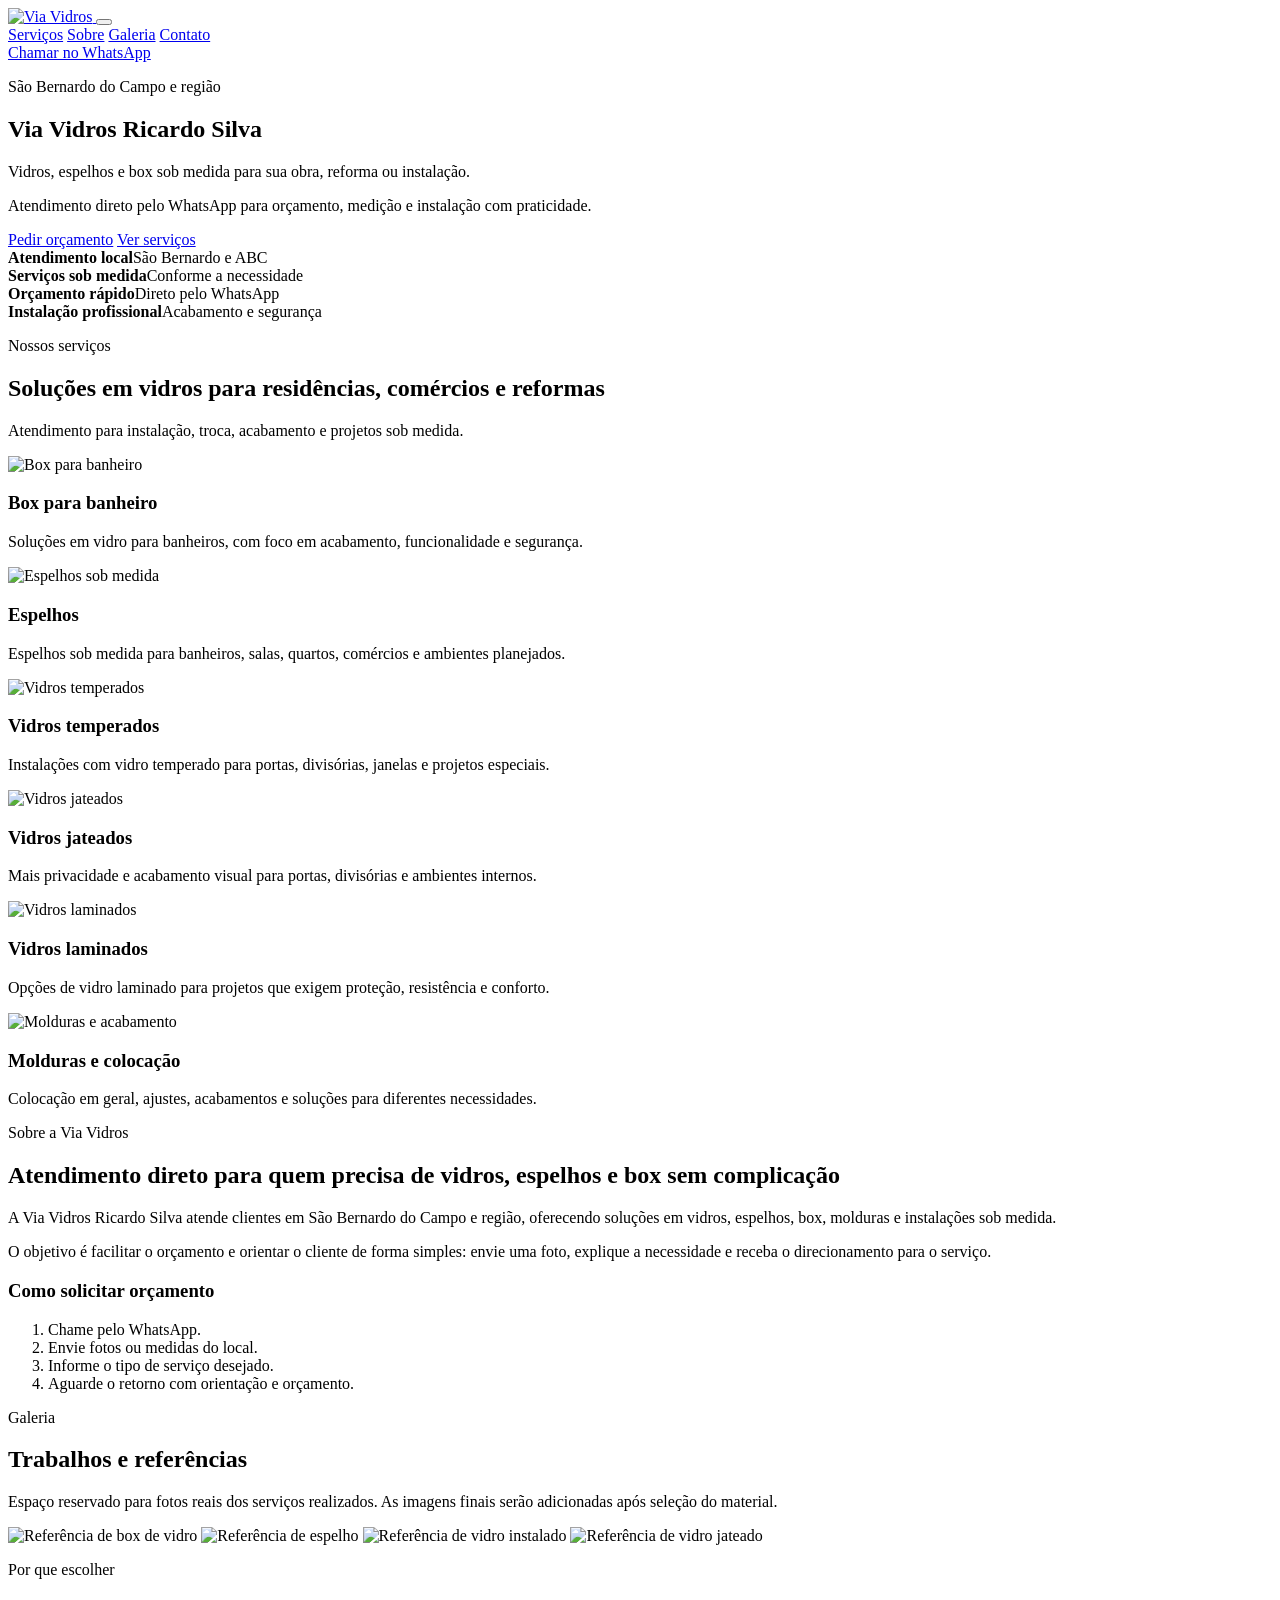
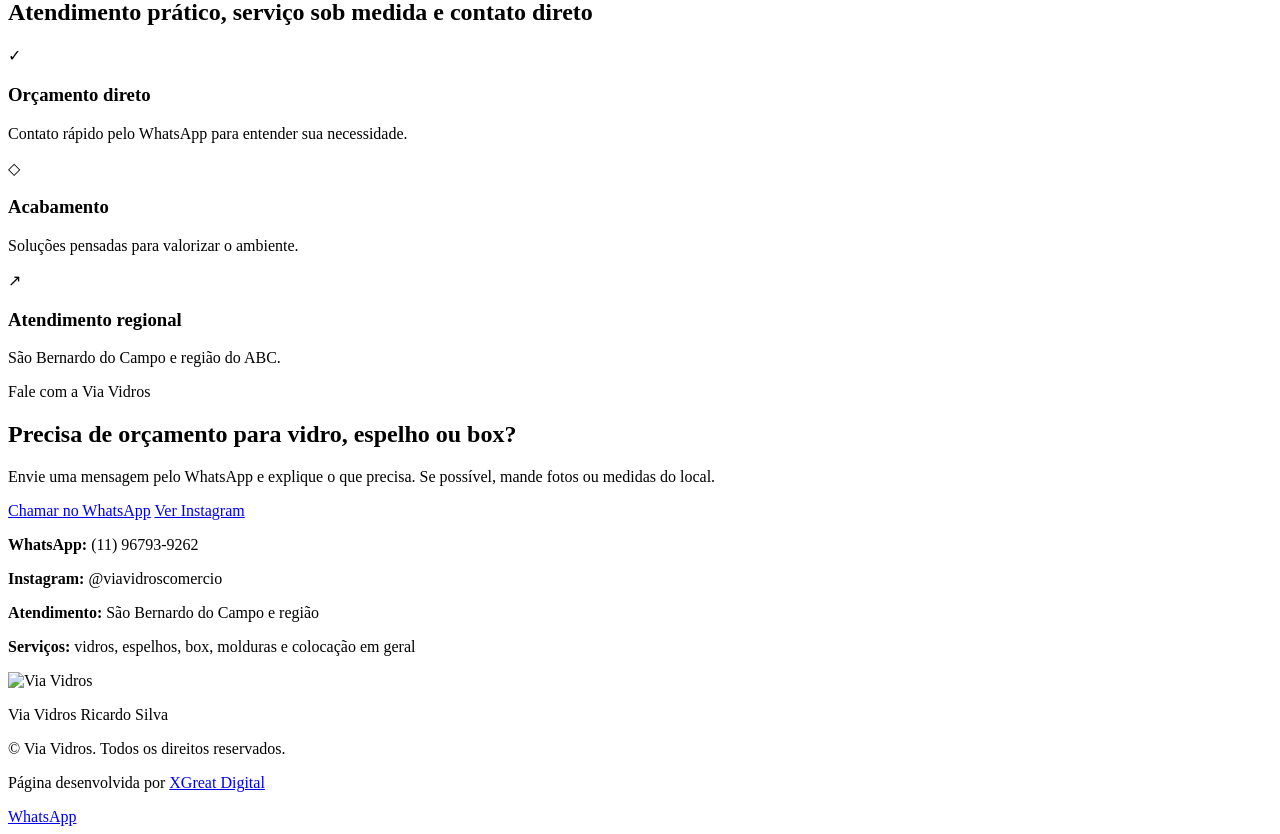
==== via-vidros/index.html @ bd14ff8a "feat: add Via Vidros landing page" ====
<!DOCTYPE html>
<html lang="pt-BR">
<head>
  <meta charset="UTF-8" />
  <meta name="viewport" content="width=device-width, initial-scale=1.0" />
  <title>Via Vidros Ricardo Silva | Vidros, Espelhos e Box em São Bernardo do Campo</title>
  <meta name="description" content="Via Vidros Ricardo Silva: soluções em vidros, espelhos, box e instalações sob medida em São Bernardo do Campo e região do ABC." />
  <meta name="theme-color" content="#06283a" />
  <meta property="og:title" content="Via Vidros Ricardo Silva" />
  <meta property="og:description" content="Vidros, espelhos e box sob medida em São Bernardo do Campo e região." />
  <meta property="og:type" content="website" />
  <meta property="og:image" content="assets/img/hero-placeholder.svg" />
  <link rel="icon" href="assets/img/logo.svg" type="image/svg+xml" />
  <link rel="preconnect" href="https://fonts.googleapis.com">
  <link rel="preconnect" href="https://fonts.gstatic.com" crossorigin>
  <link href="https://fonts.googleapis.com/css2?family=Inter:wght@400;500;600;700;800&display=swap" rel="stylesheet">
  <link rel="stylesheet" href="assets/css/style.css" />
</head>
<body>
  <header class="site-header" id="topo">
    <div class="container nav-wrap">
      <a href="#topo" class="brand" aria-label="Via Vidros Ricardo Silva">
        <img src="assets/img/logo.svg" alt="Via Vidros" />
      </a>

      <button class="menu-toggle" aria-label="Abrir menu" aria-expanded="false">
        <span></span>
        <span></span>
        <span></span>
      </button>

      <nav class="site-nav" aria-label="Menu principal">
        <a href="#servicos">Serviços</a>
        <a href="#sobre">Sobre</a>
        <a href="#galeria">Galeria</a>
        <a href="#contato">Contato</a>
      </nav>

      <a class="btn btn-whatsapp header-cta" href="https://wa.me/5511967939262?text=Ol%C3%A1%2C%20vim%20pela%20p%C3%A1gina%20da%20Via%20Vidros%20e%20gostaria%20de%20solicitar%20um%20or%C3%A7amento." target="_blank" rel="noopener">
        Chamar no WhatsApp
      </a>
    </div>
  </header>

  <main>
    <section class="hero">
      <div class="hero-bg" role="img" aria-label="Ambiente com vidros instalados"></div>
      <div class="hero-overlay"></div>
      <div class="container hero-content">
        <p class="eyebrow">São Bernardo do Campo e região</p>
        <h1>Via <span>Vidros</span> Ricardo Silva</h1>
        <p class="hero-subtitle">Vidros, espelhos e box sob medida para sua obra, reforma ou instalação.</p>
        <p class="hero-text">Atendimento direto pelo WhatsApp para orçamento, medição e instalação com praticidade.</p>
        <div class="hero-actions">
          <a class="btn btn-whatsapp" href="https://wa.me/5511967939262?text=Ol%C3%A1%2C%20gostaria%20de%20fazer%20um%20or%C3%A7amento%20com%20a%20Via%20Vidros." target="_blank" rel="noopener">Pedir orçamento</a>
          <a class="btn btn-outline" href="#servicos">Ver serviços</a>
        </div>
      </div>
    </section>

    <section class="trust-bar" aria-label="Diferenciais">
      <div class="container trust-grid">
        <div><strong>Atendimento local</strong><span>São Bernardo e ABC</span></div>
        <div><strong>Serviços sob medida</strong><span>Conforme a necessidade</span></div>
        <div><strong>Orçamento rápido</strong><span>Direto pelo WhatsApp</span></div>
        <div><strong>Instalação profissional</strong><span>Acabamento e segurança</span></div>
      </div>
    </section>

    <section class="section" id="servicos">
      <div class="container">
        <div class="section-heading">
          <p class="eyebrow dark">Nossos serviços</p>
          <h2>Soluções em vidros para residências, comércios e reformas</h2>
          <p>Atendimento para instalação, troca, acabamento e projetos sob medida.</p>
        </div>

        <div class="services-grid">
          <article class="service-card"><img src="assets/img/galeria/box-placeholder.svg" alt="Box para banheiro" /><div><h3>Box para banheiro</h3><p>Soluções em vidro para banheiros, com foco em acabamento, funcionalidade e segurança.</p></div></article>
          <article class="service-card"><img src="assets/img/galeria/espelho-placeholder.svg" alt="Espelhos sob medida" /><div><h3>Espelhos</h3><p>Espelhos sob medida para banheiros, salas, quartos, comércios e ambientes planejados.</p></div></article>
          <article class="service-card"><img src="assets/img/galeria/vidro-placeholder.svg" alt="Vidros temperados" /><div><h3>Vidros temperados</h3><p>Instalações com vidro temperado para portas, divisórias, janelas e projetos especiais.</p></div></article>
          <article class="service-card"><img src="assets/img/galeria/jateado-placeholder.svg" alt="Vidros jateados" /><div><h3>Vidros jateados</h3><p>Mais privacidade e acabamento visual para portas, divisórias e ambientes internos.</p></div></article>
          <article class="service-card"><img src="assets/img/galeria/laminado-placeholder.svg" alt="Vidros laminados" /><div><h3>Vidros laminados</h3><p>Opções de vidro laminado para projetos que exigem proteção, resistência e conforto.</p></div></article>
          <article class="service-card"><img src="assets/img/galeria/moldura-placeholder.svg" alt="Molduras e acabamento" /><div><h3>Molduras e colocação</h3><p>Colocação em geral, ajustes, acabamentos e soluções para diferentes necessidades.</p></div></article>
        </div>
      </div>
    </section>

    <section class="section section-soft" id="sobre">
      <div class="container split">
        <div>
          <p class="eyebrow dark">Sobre a Via Vidros</p>
          <h2>Atendimento direto para quem precisa de vidros, espelhos e box sem complicação</h2>
          <p>A Via Vidros Ricardo Silva atende clientes em São Bernardo do Campo e região, oferecendo soluções em vidros, espelhos, box, molduras e instalações sob medida.</p>
          <p>O objetivo é facilitar o orçamento e orientar o cliente de forma simples: envie uma foto, explique a necessidade e receba o direcionamento para o serviço.</p>
        </div>
        <div class="info-card">
          <h3>Como solicitar orçamento</h3>
          <ol>
            <li>Chame pelo WhatsApp.</li>
            <li>Envie fotos ou medidas do local.</li>
            <li>Informe o tipo de serviço desejado.</li>
            <li>Aguarde o retorno com orientação e orçamento.</li>
          </ol>
        </div>
      </div>
    </section>

    <section class="section" id="galeria">
      <div class="container">
        <div class="section-heading">
          <p class="eyebrow dark">Galeria</p>
          <h2>Trabalhos e referências</h2>
          <p>Espaço reservado para fotos reais dos serviços realizados. As imagens finais serão adicionadas após seleção do material.</p>
        </div>
        <div class="gallery-grid">
          <img src="assets/img/galeria/box-placeholder.svg" alt="Referência de box de vidro" />
          <img src="assets/img/galeria/espelho-placeholder.svg" alt="Referência de espelho" />
          <img src="assets/img/galeria/vidro-placeholder.svg" alt="Referência de vidro instalado" />
          <img src="assets/img/galeria/jateado-placeholder.svg" alt="Referência de vidro jateado" />
        </div>
      </div>
    </section>

    <section class="section benefits">
      <div class="container">
        <div class="section-heading compact">
          <p class="eyebrow dark">Por que escolher</p>
          <h2>Atendimento prático, serviço sob medida e contato direto</h2>
        </div>
        <div class="benefits-grid">
          <div class="benefit-item"><span class="icon">✓</span><h3>Orçamento direto</h3><p>Contato rápido pelo WhatsApp para entender sua necessidade.</p></div>
          <div class="benefit-item"><span class="icon">◇</span><h3>Acabamento</h3><p>Soluções pensadas para valorizar o ambiente.</p></div>
          <div class="benefit-item"><span class="icon">↗</span><h3>Atendimento regional</h3><p>São Bernardo do Campo e região do ABC.</p></div>
        </div>
      </div>
    </section>

    <section class="final-cta" id="contato">
      <div class="container cta-grid">
        <div>
          <p class="eyebrow">Fale com a Via Vidros</p>
          <h2>Precisa de orçamento para vidro, espelho ou box?</h2>
          <p>Envie uma mensagem pelo WhatsApp e explique o que precisa. Se possível, mande fotos ou medidas do local.</p>
          <div class="hero-actions">
            <a class="btn btn-whatsapp" href="https://wa.me/5511967939262?text=Ol%C3%A1%2C%20vim%20pela%20p%C3%A1gina%20e%20gostaria%20de%20solicitar%20um%20or%C3%A7amento." target="_blank" rel="noopener">Chamar no WhatsApp</a>
            <a class="btn btn-outline light" href="https://www.instagram.com/viavidroscomercio/" target="_blank" rel="noopener">Ver Instagram</a>
          </div>
        </div>
        <div class="contact-card">
          <p><strong>WhatsApp:</strong> (11) 96793-9262</p>
          <p><strong>Instagram:</strong> @viavidroscomercio</p>
          <p><strong>Atendimento:</strong> São Bernardo do Campo e região</p>
          <p><strong>Serviços:</strong> vidros, espelhos, box, molduras e colocação em geral</p>
        </div>
      </div>
    </section>
  </main>

  <footer class="site-footer">
    <div class="container footer-grid">
      <div><img src="assets/img/logo.svg" alt="Via Vidros" /><p>Via Vidros Ricardo Silva</p></div>
      <p>© <span id="year"></span> Via Vidros. Todos os direitos reservados.</p>
      <p class="xgreat-credit">Página desenvolvida por <a href="https://xgreat.com.br" target="_blank" rel="noopener">XGreat Digital</a></p>
    </div>
  </footer>

  <a class="floating-whatsapp" href="https://wa.me/5511967939262?text=Ol%C3%A1%2C%20gostaria%20de%20solicitar%20um%20or%C3%A7amento%20com%20a%20Via%20Vidros." target="_blank" rel="noopener" aria-label="Chamar no WhatsApp">WhatsApp</a>

  <script src="assets/js/main.js"></script>
</body>
</html>
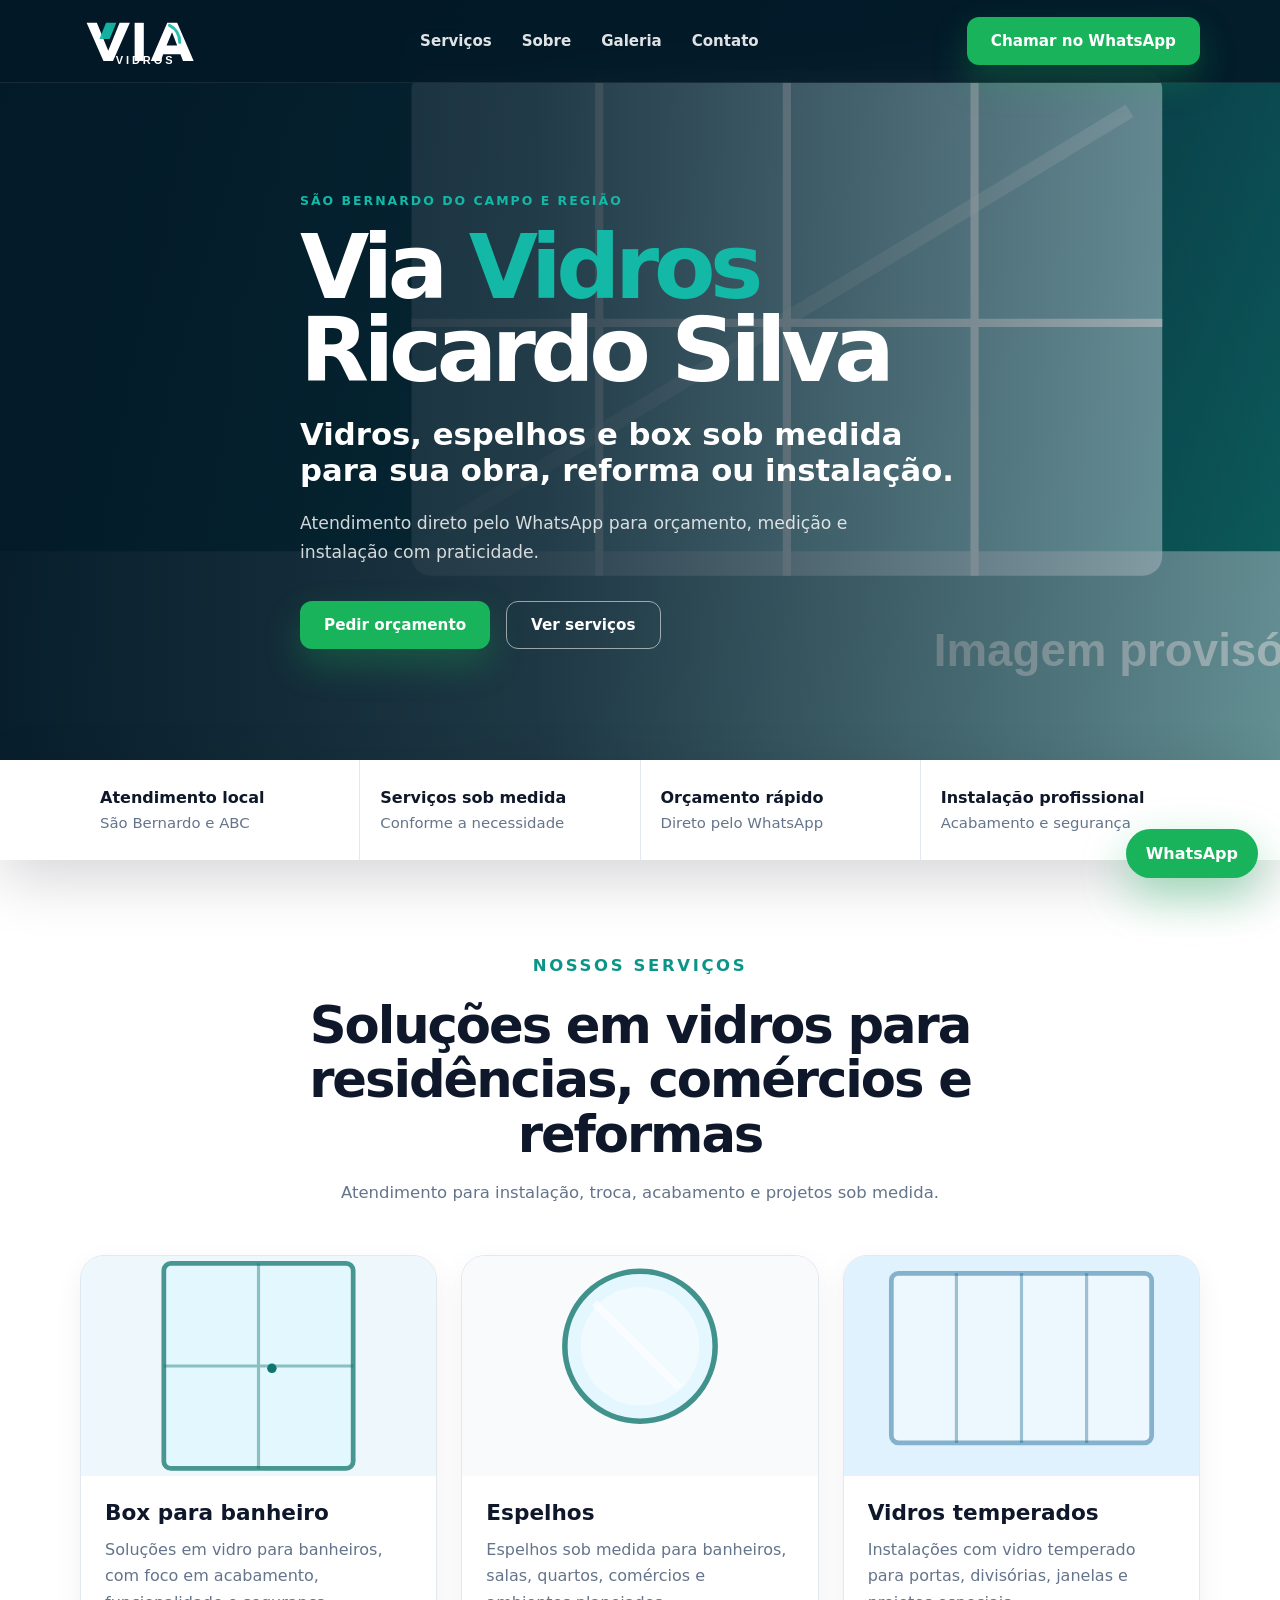
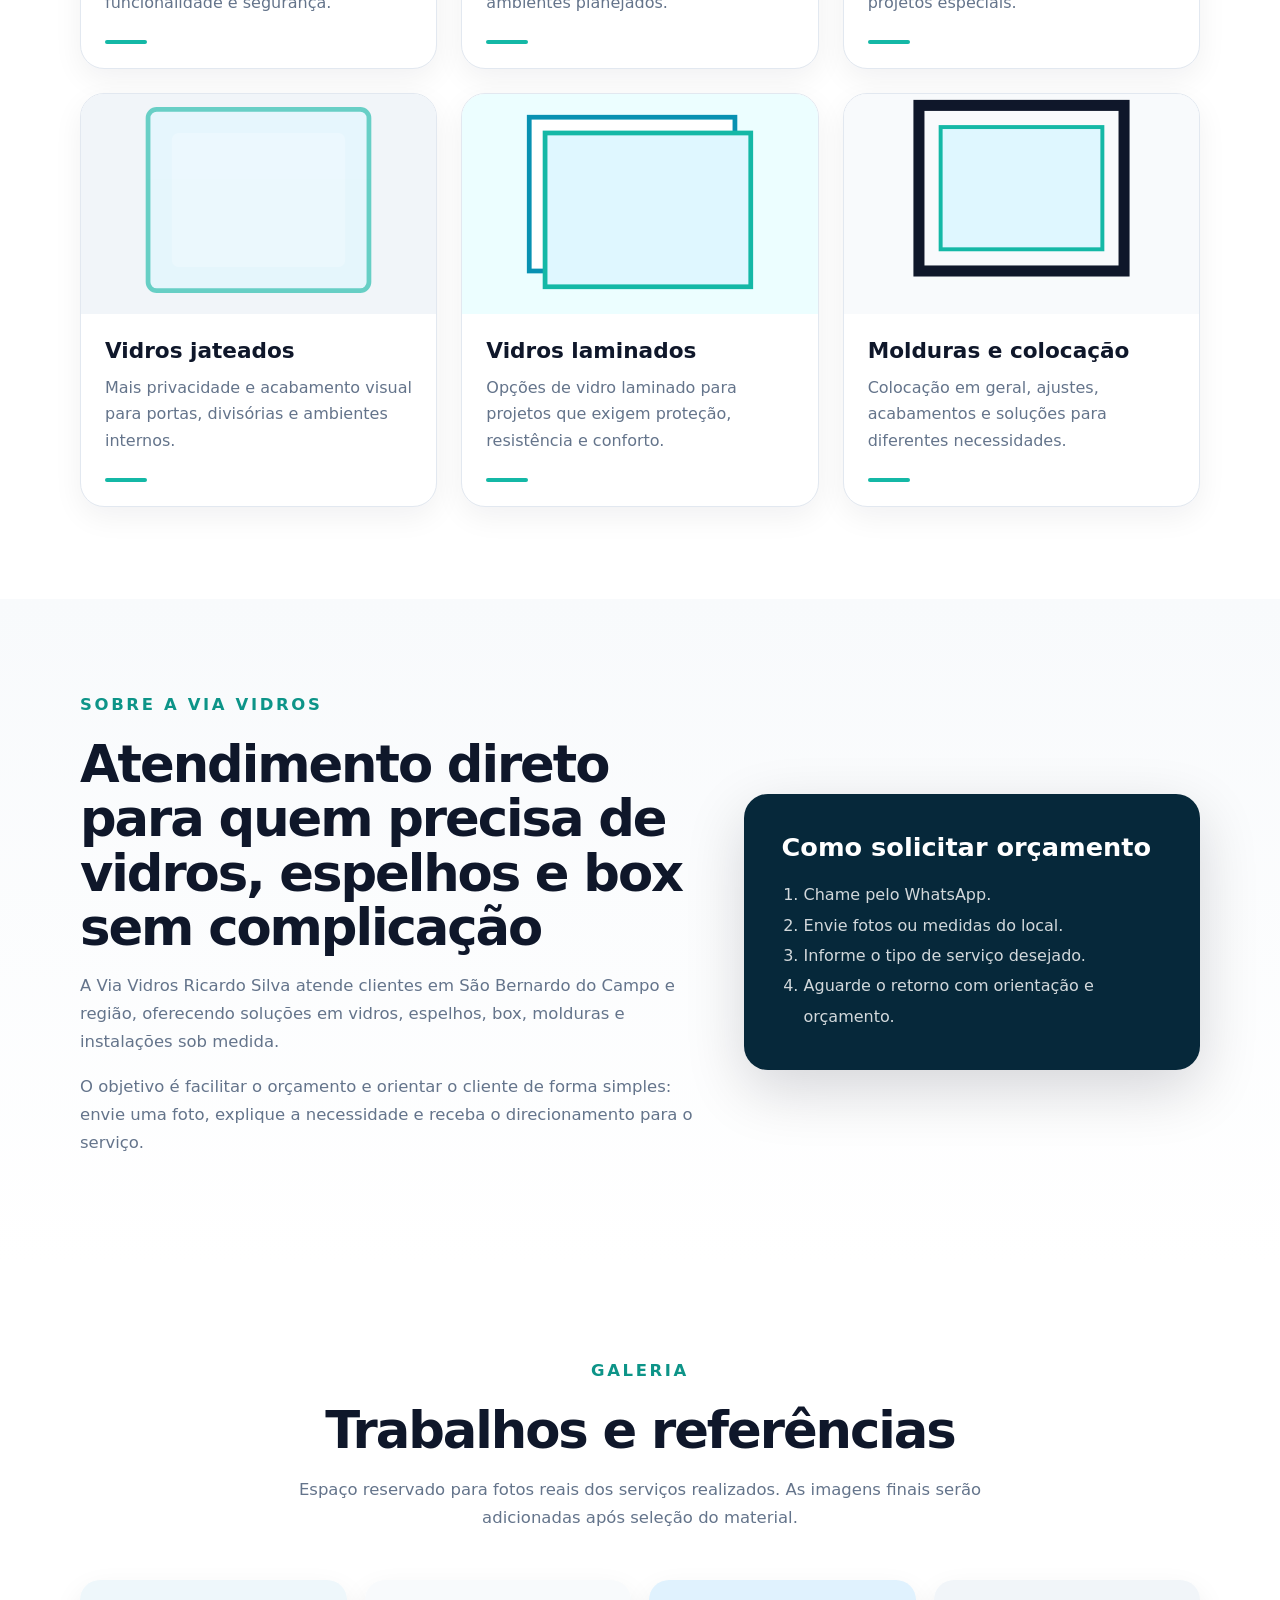
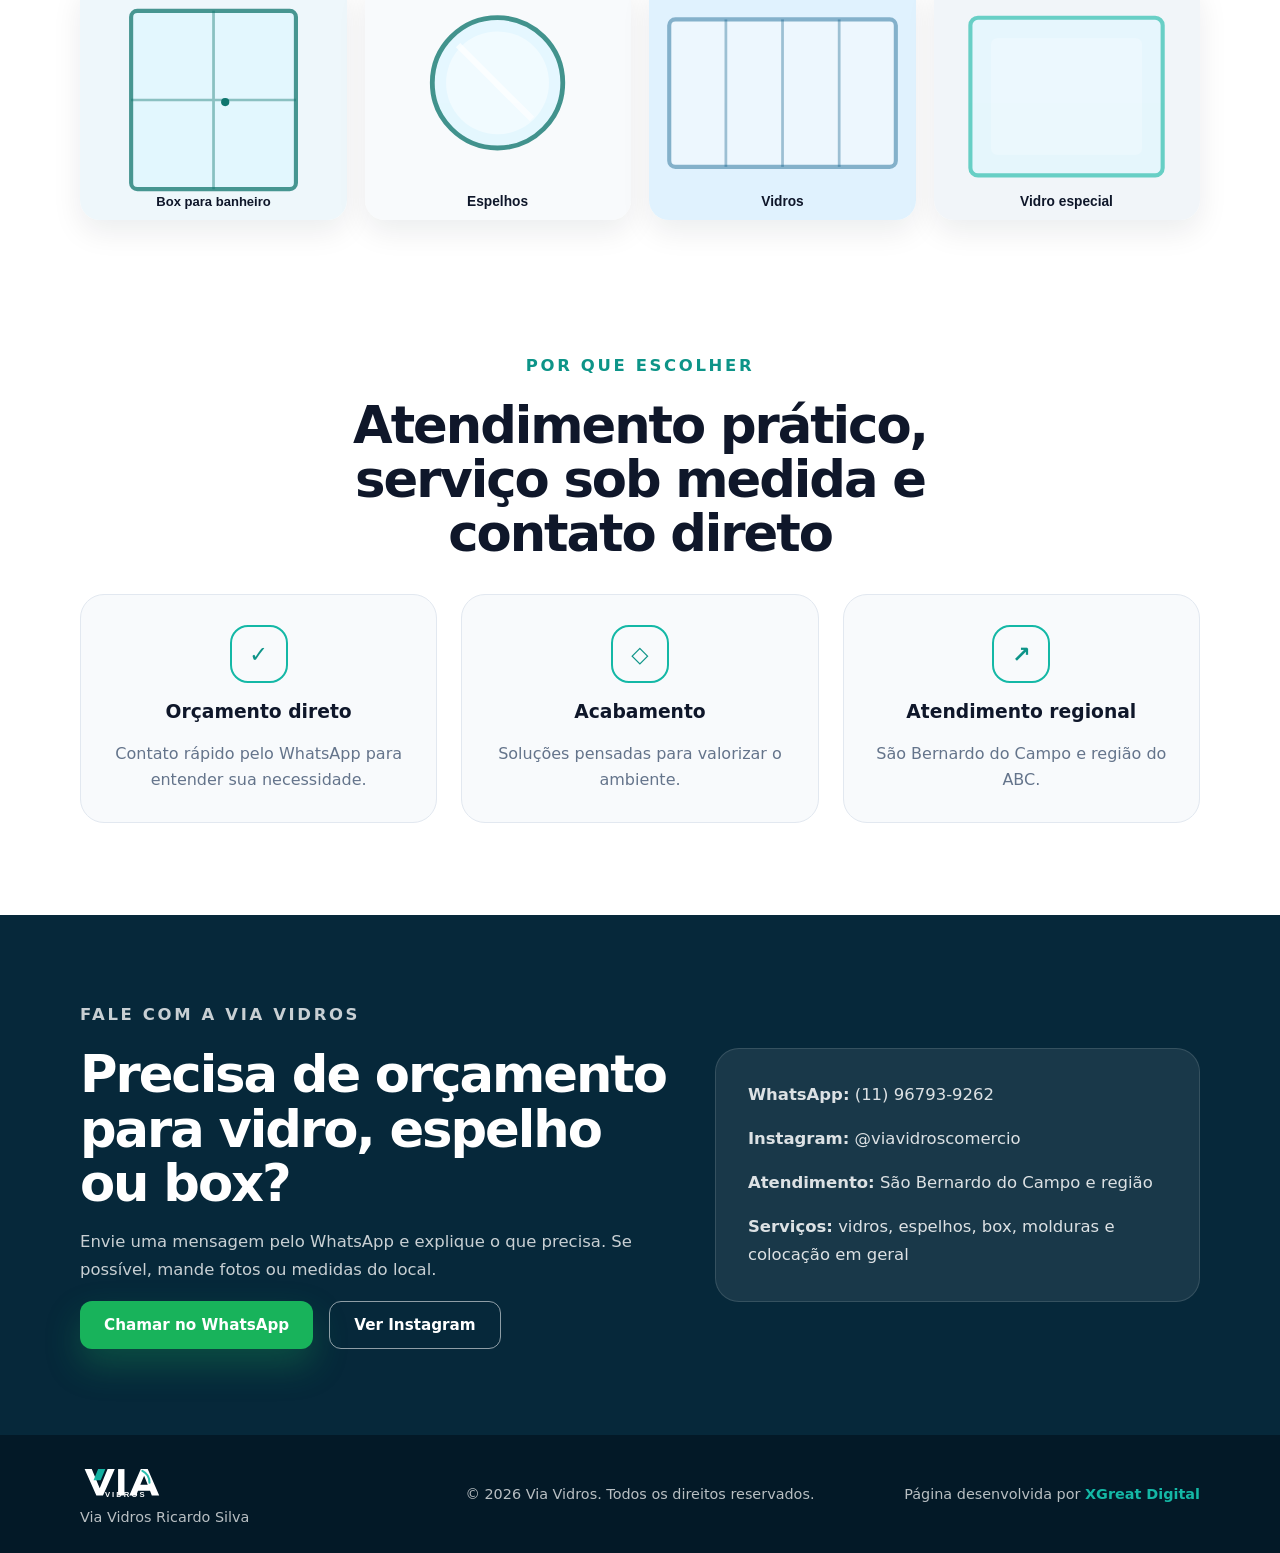
==== commit b771f76c: "fix: point service cards to available placeholders" ====
--- a/via-vidros/index.html
+++ b/via-vidros/index.html
@@ -22,151 +22,37 @@
       <a href="#topo" class="brand" aria-label="Via Vidros Ricardo Silva">
         <img src="assets/img/logo.svg" alt="Via Vidros" />
       </a>
-
-      <button class="menu-toggle" aria-label="Abrir menu" aria-expanded="false">
-        <span></span>
-        <span></span>
-        <span></span>
-      </button>
-
-      <nav class="site-nav" aria-label="Menu principal">
-        <a href="#servicos">Serviços</a>
-        <a href="#sobre">Sobre</a>
-        <a href="#galeria">Galeria</a>
-        <a href="#contato">Contato</a>
-      </nav>
-
-      <a class="btn btn-whatsapp header-cta" href="https://wa.me/5511967939262?text=Ol%C3%A1%2C%20vim%20pela%20p%C3%A1gina%20da%20Via%20Vidros%20e%20gostaria%20de%20solicitar%20um%20or%C3%A7amento." target="_blank" rel="noopener">
-        Chamar no WhatsApp
-      </a>
+      <button class="menu-toggle" aria-label="Abrir menu" aria-expanded="false"><span></span><span></span><span></span></button>
+      <nav class="site-nav" aria-label="Menu principal"><a href="#servicos">Serviços</a><a href="#sobre">Sobre</a><a href="#galeria">Galeria</a><a href="#contato">Contato</a></nav>
+      <a class="btn btn-whatsapp header-cta" href="https://wa.me/5511967939262?text=Ol%C3%A1%2C%20vim%20pela%20p%C3%A1gina%20da%20Via%20Vidros%20e%20gostaria%20de%20solicitar%20um%20or%C3%A7amento." target="_blank" rel="noopener">Chamar no WhatsApp</a>
     </div>
   </header>
-
   <main>
     <section class="hero">
-      <div class="hero-bg" role="img" aria-label="Ambiente com vidros instalados"></div>
-      <div class="hero-overlay"></div>
+      <div class="hero-bg" role="img" aria-label="Ambiente com vidros instalados"></div><div class="hero-overlay"></div>
       <div class="container hero-content">
-        <p class="eyebrow">São Bernardo do Campo e região</p>
-        <h1>Via <span>Vidros</span> Ricardo Silva</h1>
+        <p class="eyebrow">São Bernardo do Campo e região</p><h1>Via <span>Vidros</span> Ricardo Silva</h1>
         <p class="hero-subtitle">Vidros, espelhos e box sob medida para sua obra, reforma ou instalação.</p>
         <p class="hero-text">Atendimento direto pelo WhatsApp para orçamento, medição e instalação com praticidade.</p>
-        <div class="hero-actions">
-          <a class="btn btn-whatsapp" href="https://wa.me/5511967939262?text=Ol%C3%A1%2C%20gostaria%20de%20fazer%20um%20or%C3%A7amento%20com%20a%20Via%20Vidros." target="_blank" rel="noopener">Pedir orçamento</a>
-          <a class="btn btn-outline" href="#servicos">Ver serviços</a>
-        </div>
+        <div class="hero-actions"><a class="btn btn-whatsapp" href="https://wa.me/5511967939262?text=Ol%C3%A1%2C%20gostaria%20de%20fazer%20um%20or%C3%A7amento%20com%20a%20Via%20Vidros." target="_blank" rel="noopener">Pedir orçamento</a><a class="btn btn-outline" href="#servicos">Ver serviços</a></div>
       </div>
     </section>
-
-    <section class="trust-bar" aria-label="Diferenciais">
-      <div class="container trust-grid">
-        <div><strong>Atendimento local</strong><span>São Bernardo e ABC</span></div>
-        <div><strong>Serviços sob medida</strong><span>Conforme a necessidade</span></div>
-        <div><strong>Orçamento rápido</strong><span>Direto pelo WhatsApp</span></div>
-        <div><strong>Instalação profissional</strong><span>Acabamento e segurança</span></div>
-      </div>
-    </section>
-
-    <section class="section" id="servicos">
-      <div class="container">
-        <div class="section-heading">
-          <p class="eyebrow dark">Nossos serviços</p>
-          <h2>Soluções em vidros para residências, comércios e reformas</h2>
-          <p>Atendimento para instalação, troca, acabamento e projetos sob medida.</p>
-        </div>
-
-        <div class="services-grid">
-          <article class="service-card"><img src="assets/img/galeria/box-placeholder.svg" alt="Box para banheiro" /><div><h3>Box para banheiro</h3><p>Soluções em vidro para banheiros, com foco em acabamento, funcionalidade e segurança.</p></div></article>
-          <article class="service-card"><img src="assets/img/galeria/espelho-placeholder.svg" alt="Espelhos sob medida" /><div><h3>Espelhos</h3><p>Espelhos sob medida para banheiros, salas, quartos, comércios e ambientes planejados.</p></div></article>
-          <article class="service-card"><img src="assets/img/galeria/vidro-placeholder.svg" alt="Vidros temperados" /><div><h3>Vidros temperados</h3><p>Instalações com vidro temperado para portas, divisórias, janelas e projetos especiais.</p></div></article>
-          <article class="service-card"><img src="assets/img/galeria/jateado-placeholder.svg" alt="Vidros jateados" /><div><h3>Vidros jateados</h3><p>Mais privacidade e acabamento visual para portas, divisórias e ambientes internos.</p></div></article>
-          <article class="service-card"><img src="assets/img/galeria/laminado-placeholder.svg" alt="Vidros laminados" /><div><h3>Vidros laminados</h3><p>Opções de vidro laminado para projetos que exigem proteção, resistência e conforto.</p></div></article>
-          <article class="service-card"><img src="assets/img/galeria/moldura-placeholder.svg" alt="Molduras e acabamento" /><div><h3>Molduras e colocação</h3><p>Colocação em geral, ajustes, acabamentos e soluções para diferentes necessidades.</p></div></article>
-        </div>
-      </div>
-    </section>
-
-    <section class="section section-soft" id="sobre">
-      <div class="container split">
-        <div>
-          <p class="eyebrow dark">Sobre a Via Vidros</p>
-          <h2>Atendimento direto para quem precisa de vidros, espelhos e box sem complicação</h2>
-          <p>A Via Vidros Ricardo Silva atende clientes em São Bernardo do Campo e região, oferecendo soluções em vidros, espelhos, box, molduras e instalações sob medida.</p>
-          <p>O objetivo é facilitar o orçamento e orientar o cliente de forma simples: envie uma foto, explique a necessidade e receba o direcionamento para o serviço.</p>
-        </div>
-        <div class="info-card">
-          <h3>Como solicitar orçamento</h3>
-          <ol>
-            <li>Chame pelo WhatsApp.</li>
-            <li>Envie fotos ou medidas do local.</li>
-            <li>Informe o tipo de serviço desejado.</li>
-            <li>Aguarde o retorno com orientação e orçamento.</li>
-          </ol>
-        </div>
-      </div>
-    </section>
-
-    <section class="section" id="galeria">
-      <div class="container">
-        <div class="section-heading">
-          <p class="eyebrow dark">Galeria</p>
-          <h2>Trabalhos e referências</h2>
-          <p>Espaço reservado para fotos reais dos serviços realizados. As imagens finais serão adicionadas após seleção do material.</p>
-        </div>
-        <div class="gallery-grid">
-          <img src="assets/img/galeria/box-placeholder.svg" alt="Referência de box de vidro" />
-          <img src="assets/img/galeria/espelho-placeholder.svg" alt="Referência de espelho" />
-          <img src="assets/img/galeria/vidro-placeholder.svg" alt="Referência de vidro instalado" />
-          <img src="assets/img/galeria/jateado-placeholder.svg" alt="Referência de vidro jateado" />
-        </div>
-      </div>
-    </section>
-
-    <section class="section benefits">
-      <div class="container">
-        <div class="section-heading compact">
-          <p class="eyebrow dark">Por que escolher</p>
-          <h2>Atendimento prático, serviço sob medida e contato direto</h2>
-        </div>
-        <div class="benefits-grid">
-          <div class="benefit-item"><span class="icon">✓</span><h3>Orçamento direto</h3><p>Contato rápido pelo WhatsApp para entender sua necessidade.</p></div>
-          <div class="benefit-item"><span class="icon">◇</span><h3>Acabamento</h3><p>Soluções pensadas para valorizar o ambiente.</p></div>
-          <div class="benefit-item"><span class="icon">↗</span><h3>Atendimento regional</h3><p>São Bernardo do Campo e região do ABC.</p></div>
-        </div>
-      </div>
-    </section>
-
-    <section class="final-cta" id="contato">
-      <div class="container cta-grid">
-        <div>
-          <p class="eyebrow">Fale com a Via Vidros</p>
-          <h2>Precisa de orçamento para vidro, espelho ou box?</h2>
-          <p>Envie uma mensagem pelo WhatsApp e explique o que precisa. Se possível, mande fotos ou medidas do local.</p>
-          <div class="hero-actions">
-            <a class="btn btn-whatsapp" href="https://wa.me/5511967939262?text=Ol%C3%A1%2C%20vim%20pela%20p%C3%A1gina%20e%20gostaria%20de%20solicitar%20um%20or%C3%A7amento." target="_blank" rel="noopener">Chamar no WhatsApp</a>
-            <a class="btn btn-outline light" href="https://www.instagram.com/viavidroscomercio/" target="_blank" rel="noopener">Ver Instagram</a>
-          </div>
-        </div>
-        <div class="contact-card">
-          <p><strong>WhatsApp:</strong> (11) 96793-9262</p>
-          <p><strong>Instagram:</strong> @viavidroscomercio</p>
-          <p><strong>Atendimento:</strong> São Bernardo do Campo e região</p>
-          <p><strong>Serviços:</strong> vidros, espelhos, box, molduras e colocação em geral</p>
-        </div>
-      </div>
-    </section>
+    <section class="trust-bar" aria-label="Diferenciais"><div class="container trust-grid"><div><strong>Atendimento local</strong><span>São Bernardo e ABC</span></div><div><strong>Serviços sob medida</strong><span>Conforme a necessidade</span></div><div><strong>Orçamento rápido</strong><span>Direto pelo WhatsApp</span></div><div><strong>Instalação profissional</strong><span>Acabamento e segurança</span></div></div></section>
+    <section class="section" id="servicos"><div class="container"><div class="section-heading"><p class="eyebrow dark">Nossos serviços</p><h2>Soluções em vidros para residências, comércios e reformas</h2><p>Atendimento para instalação, troca, acabamento e projetos sob medida.</p></div><div class="services-grid">
+      <article class="service-card"><img src="assets/img/galeria/box-placeholder.svg" alt="Box para banheiro" /><div><h3>Box para banheiro</h3><p>Soluções em vidro para banheiros, com foco em acabamento, funcionalidade e segurança.</p></div></article>
+      <article class="service-card"><img src="assets/img/galeria/espelho-placeholder.svg" alt="Espelhos sob medida" /><div><h3>Espelhos</h3><p>Espelhos sob medida para banheiros, salas, quartos, comércios e ambientes planejados.</p></div></article>
+      <article class="service-card"><img src="assets/img/galeria/vidro-placeholder.svg" alt="Vidros temperados" /><div><h3>Vidros temperados</h3><p>Instalações com vidro temperado para portas, divisórias, janelas e projetos especiais.</p></div></article>
+      <article class="service-card"><img src="assets/img/galeria/special-placeholder.svg" alt="Vidros jateados" /><div><h3>Vidros jateados</h3><p>Mais privacidade e acabamento visual para portas, divisórias e ambientes internos.</p></div></article>
+      <article class="service-card"><img src="assets/img/galeria/layered-placeholder.svg" alt="Vidros laminados" /><div><h3>Vidros laminados</h3><p>Opções de vidro laminado para projetos que exigem proteção, resistência e conforto.</p></div></article>
+      <article class="service-card"><img src="assets/img/galeria/frame-placeholder.svg" alt="Molduras e acabamento" /><div><h3>Molduras e colocação</h3><p>Colocação em geral, ajustes, acabamentos e soluções para diferentes necessidades.</p></div></article>
+    </div></div></section>
+    <section class="section section-soft" id="sobre"><div class="container split"><div><p class="eyebrow dark">Sobre a Via Vidros</p><h2>Atendimento direto para quem precisa de vidros, espelhos e box sem complicação</h2><p>A Via Vidros Ricardo Silva atende clientes em São Bernardo do Campo e região, oferecendo soluções em vidros, espelhos, box, molduras e instalações sob medida.</p><p>O objetivo é facilitar o orçamento e orientar o cliente de forma simples: envie uma foto, explique a necessidade e receba o direcionamento para o serviço.</p></div><div class="info-card"><h3>Como solicitar orçamento</h3><ol><li>Chame pelo WhatsApp.</li><li>Envie fotos ou medidas do local.</li><li>Informe o tipo de serviço desejado.</li><li>Aguarde o retorno com orientação e orçamento.</li></ol></div></div></section>
+    <section class="section" id="galeria"><div class="container"><div class="section-heading"><p class="eyebrow dark">Galeria</p><h2>Trabalhos e referências</h2><p>Espaço reservado para fotos reais dos serviços realizados. As imagens finais serão adicionadas após seleção do material.</p></div><div class="gallery-grid"><img src="assets/img/galeria/box-placeholder.svg" alt="Referência de box de vidro" /><img src="assets/img/galeria/espelho-placeholder.svg" alt="Referência de espelho" /><img src="assets/img/galeria/vidro-placeholder.svg" alt="Referência de vidro instalado" /><img src="assets/img/galeria/special-placeholder.svg" alt="Referência de vidro especial" /></div></div></section>
+    <section class="section benefits"><div class="container"><div class="section-heading compact"><p class="eyebrow dark">Por que escolher</p><h2>Atendimento prático, serviço sob medida e contato direto</h2></div><div class="benefits-grid"><div class="benefit-item"><span class="icon">✓</span><h3>Orçamento direto</h3><p>Contato rápido pelo WhatsApp para entender sua necessidade.</p></div><div class="benefit-item"><span class="icon">◇</span><h3>Acabamento</h3><p>Soluções pensadas para valorizar o ambiente.</p></div><div class="benefit-item"><span class="icon">↗</span><h3>Atendimento regional</h3><p>São Bernardo do Campo e região do ABC.</p></div></div></div></section>
+    <section class="final-cta" id="contato"><div class="container cta-grid"><div><p class="eyebrow">Fale com a Via Vidros</p><h2>Precisa de orçamento para vidro, espelho ou box?</h2><p>Envie uma mensagem pelo WhatsApp e explique o que precisa. Se possível, mande fotos ou medidas do local.</p><div class="hero-actions"><a class="btn btn-whatsapp" href="https://wa.me/5511967939262?text=Ol%C3%A1%2C%20vim%20pela%20p%C3%A1gina%20e%20gostaria%20de%20solicitar%20um%20or%C3%A7amento." target="_blank" rel="noopener">Chamar no WhatsApp</a><a class="btn btn-outline light" href="https://www.instagram.com/viavidroscomercio/" target="_blank" rel="noopener">Ver Instagram</a></div></div><div class="contact-card"><p><strong>WhatsApp:</strong> (11) 96793-9262</p><p><strong>Instagram:</strong> @viavidroscomercio</p><p><strong>Atendimento:</strong> São Bernardo do Campo e região</p><p><strong>Serviços:</strong> vidros, espelhos, box, molduras e colocação em geral</p></div></div></section>
   </main>
-
-  <footer class="site-footer">
-    <div class="container footer-grid">
-      <div><img src="assets/img/logo.svg" alt="Via Vidros" /><p>Via Vidros Ricardo Silva</p></div>
-      <p>© <span id="year"></span> Via Vidros. Todos os direitos reservados.</p>
-      <p class="xgreat-credit">Página desenvolvida por <a href="https://xgreat.com.br" target="_blank" rel="noopener">XGreat Digital</a></p>
-    </div>
-  </footer>
-
+  <footer class="site-footer"><div class="container footer-grid"><div><img src="assets/img/logo.svg" alt="Via Vidros" /><p>Via Vidros Ricardo Silva</p></div><p>© <span id="year"></span> Via Vidros. Todos os direitos reservados.</p><p class="xgreat-credit">Página desenvolvida por <a href="https://xgreat.com.br" target="_blank" rel="noopener">XGreat Digital</a></p></div></footer>
   <a class="floating-whatsapp" href="https://wa.me/5511967939262?text=Ol%C3%A1%2C%20gostaria%20de%20solicitar%20um%20or%C3%A7amento%20com%20a%20Via%20Vidros." target="_blank" rel="noopener" aria-label="Chamar no WhatsApp">WhatsApp</a>
-
   <script src="assets/js/main.js"></script>
 </body>
 </html>
--- a/via-vidros/assets/css/style.css
+++ b/via-vidros/assets/css/style.css
@@ -0,0 +1,192 @@
+:root {
+  --blue-950: #031927;
+  --blue-900: #06283a;
+  --blue-800: #07364d;
+  --teal-500: #14b8a6;
+  --teal-600: #0d9488;
+  --green-500: #18b35b;
+  --green-600: #109447;
+  --slate-900: #0f172a;
+  --slate-700: #334155;
+  --slate-500: #64748b;
+  --slate-100: #f1f5f9;
+  --slate-50: #f8fafc;
+  --white: #ffffff;
+  --shadow: 0 20px 60px rgba(2, 8, 23, 0.16);
+  --radius: 24px;
+}
+
+* { box-sizing: border-box; }
+html { scroll-behavior: smooth; }
+body {
+  margin: 0;
+  font-family: 'Inter', system-ui, -apple-system, BlinkMacSystemFont, 'Segoe UI', sans-serif;
+  color: var(--slate-900);
+  background: var(--white);
+}
+img { max-width: 100%; display: block; }
+a { color: inherit; text-decoration: none; }
+
+.container {
+  width: min(1120px, calc(100% - 40px));
+  margin: 0 auto;
+}
+
+.site-header {
+  position: fixed;
+  top: 0;
+  left: 0;
+  width: 100%;
+  z-index: 50;
+  background: rgba(3, 25, 39, 0.88);
+  backdrop-filter: blur(16px);
+  border-bottom: 1px solid rgba(255,255,255,0.08);
+}
+
+.nav-wrap {
+  height: 82px;
+  display: flex;
+  align-items: center;
+  justify-content: space-between;
+  gap: 28px;
+}
+
+.brand img { width: 132px; height: auto; }
+.site-nav { display: flex; align-items: center; gap: 30px; color: var(--white); font-weight: 700; font-size: 0.94rem; }
+.site-nav a { opacity: 0.88; transition: opacity .2s ease, color .2s ease; }
+.site-nav a:hover { opacity: 1; color: var(--teal-500); }
+
+.btn {
+  display: inline-flex;
+  align-items: center;
+  justify-content: center;
+  min-height: 48px;
+  padding: 0 24px;
+  border-radius: 12px;
+  font-weight: 800;
+  font-size: 0.95rem;
+  transition: transform .2s ease, box-shadow .2s ease, background .2s ease;
+}
+.btn:hover { transform: translateY(-2px); }
+.btn-whatsapp { background: var(--green-500); color: var(--white); box-shadow: 0 16px 35px rgba(24,179,91,0.28); }
+.btn-whatsapp:hover { background: var(--green-600); }
+.btn-outline { border: 1px solid rgba(255,255,255,0.55); color: var(--white); }
+.btn-outline.light { border-color: rgba(255,255,255,0.55); }
+
+.menu-toggle { display: none; width: 44px; height: 44px; background: transparent; border: 0; padding: 8px; cursor: pointer; }
+.menu-toggle span { display: block; height: 2px; margin: 6px 0; background: var(--white); border-radius: 2px; }
+
+.hero {
+  min-height: 760px;
+  position: relative;
+  display: flex;
+  align-items: center;
+  overflow: hidden;
+  background: var(--blue-950);
+}
+.hero-bg {
+  position: absolute;
+  inset: 0;
+  background: url('../img/hero-placeholder.svg') center/cover no-repeat;
+  transform: scale(1.02);
+}
+.hero-overlay {
+  position: absolute;
+  inset: 0;
+  background: linear-gradient(90deg, rgba(3,25,39,0.96) 0%, rgba(3,25,39,0.78) 42%, rgba(3,25,39,0.22) 100%);
+}
+.hero-content { position: relative; z-index: 2; max-width: 680px; padding-top: 82px; color: var(--white); }
+.eyebrow { margin: 0 0 18px; text-transform: uppercase; letter-spacing: .16em; font-size: .78rem; font-weight: 800; color: var(--teal-500); }
+.eyebrow.dark { color: var(--teal-600); }
+h1, h2, h3, p { margin-top: 0; }
+h1 { font-size: clamp(3.2rem, 7vw, 6.8rem); line-height: .93; margin-bottom: 24px; letter-spacing: -0.06em; }
+h1 span { color: var(--teal-500); }
+.hero-subtitle { font-size: clamp(1.45rem, 2.4vw, 2.25rem); line-height: 1.18; font-weight: 800; max-width: 680px; margin-bottom: 20px; }
+.hero-text { font-size: 1.08rem; line-height: 1.7; color: rgba(255,255,255,0.82); max-width: 560px; margin-bottom: 34px; }
+.hero-actions { display: flex; flex-wrap: wrap; gap: 16px; }
+
+.trust-bar { background: var(--white); box-shadow: var(--shadow); position: relative; z-index: 5; }
+.trust-grid { display: grid; grid-template-columns: repeat(4, 1fr); gap: 1px; background: #e2e8f0; }
+.trust-grid div { background: var(--white); padding: 28px 20px; }
+.trust-grid strong { display: block; font-size: 1rem; margin-bottom: 6px; }
+.trust-grid span { color: var(--slate-500); font-size: .93rem; }
+
+.section { padding: 92px 0; }
+.section-soft { background: linear-gradient(180deg, var(--slate-50), var(--white)); }
+.section-heading { text-align: center; max-width: 760px; margin: 0 auto 48px; }
+.section-heading.compact { margin-bottom: 34px; }
+.section-heading h2, .split h2, .final-cta h2 { font-size: clamp(2rem, 4vw, 3.25rem); line-height: 1.06; letter-spacing: -0.04em; margin-bottom: 18px; }
+.section-heading p, .split p, .final-cta p { color: var(--slate-500); line-height: 1.7; font-size: 1.03rem; }
+
+.services-grid { display: grid; grid-template-columns: repeat(3, 1fr); gap: 24px; }
+.service-card { background: var(--white); border: 1px solid #e2e8f0; border-radius: var(--radius); overflow: hidden; box-shadow: 0 10px 30px rgba(15,23,42,0.06); transition: transform .2s ease, box-shadow .2s ease; }
+.service-card:hover { transform: translateY(-5px); box-shadow: var(--shadow); }
+.service-card img { width: 100%; height: 220px; object-fit: cover; background: var(--slate-100); }
+.service-card div { padding: 24px; }
+.service-card h3 { font-size: 1.35rem; margin-bottom: 12px; }
+.service-card p { color: var(--slate-500); line-height: 1.65; margin-bottom: 0; }
+.service-card:after { content: ''; display: block; width: 42px; height: 4px; margin: 0 0 24px 24px; background: var(--teal-500); border-radius: 99px; }
+
+.split { display: grid; grid-template-columns: 1.15fr .85fr; gap: 46px; align-items: center; }
+.info-card { padding: 38px; border-radius: var(--radius); background: var(--blue-900); color: var(--white); box-shadow: var(--shadow); }
+.info-card h3 { font-size: 1.6rem; margin-bottom: 18px; }
+.info-card ol { margin: 0; padding-left: 22px; color: rgba(255,255,255,.82); line-height: 1.9; }
+
+.gallery-grid { display: grid; grid-template-columns: repeat(4, 1fr); gap: 18px; }
+.gallery-grid img { border-radius: 20px; height: 240px; width: 100%; object-fit: cover; box-shadow: 0 12px 30px rgba(15,23,42,.08); }
+
+.benefits { padding-top: 40px; }
+.benefits-grid { display: grid; grid-template-columns: repeat(3, 1fr); gap: 24px; }
+.benefit-item { padding: 30px; border-radius: var(--radius); background: var(--slate-50); border: 1px solid #e2e8f0; text-align: center; }
+.icon { width: 58px; height: 58px; display: inline-flex; align-items: center; justify-content: center; border: 2px solid var(--teal-500); color: var(--teal-600); border-radius: 18px; font-weight: 900; font-size: 1.4rem; margin-bottom: 18px; }
+.benefit-item p { color: var(--slate-500); line-height: 1.6; margin-bottom: 0; }
+
+.final-cta { background: var(--blue-900); color: var(--white); padding: 86px 0; }
+.final-cta p { color: rgba(255,255,255,.78); }
+.cta-grid { display: grid; grid-template-columns: 1.1fr .9fr; gap: 42px; align-items: center; }
+.contact-card { background: rgba(255,255,255,.08); border: 1px solid rgba(255,255,255,.12); border-radius: var(--radius); padding: 32px; }
+.contact-card p { margin-bottom: 16px; color: rgba(255,255,255,.85); }
+.contact-card p:last-child { margin-bottom: 0; }
+
+.site-footer { background: var(--blue-950); color: rgba(255,255,255,.72); padding: 28px 0; }
+.footer-grid { display: grid; grid-template-columns: 1fr auto 1fr; gap: 24px; align-items: center; font-size: .9rem; }
+.footer-grid img { width: 92px; margin-bottom: 8px; }
+.footer-grid p { margin-bottom: 0; }
+.xgreat-credit { text-align: right; }
+.xgreat-credit a { color: var(--teal-500); font-weight: 800; }
+
+.floating-whatsapp { position: fixed; right: 22px; bottom: 22px; z-index: 80; background: var(--green-500); color: var(--white); border-radius: 999px; padding: 15px 20px; font-weight: 900; box-shadow: 0 18px 45px rgba(24,179,91,.38); }
+
+@media (max-width: 900px) {
+  .header-cta { display: none; }
+  .menu-toggle { display: block; }
+  .site-nav { position: fixed; top: 82px; left: 0; width: 100%; background: var(--blue-950); flex-direction: column; align-items: flex-start; padding: 22px; gap: 18px; transform: translateY(-130%); transition: transform .25s ease; }
+  body.menu-open .site-nav { transform: translateY(0); }
+  .hero { min-height: 680px; }
+  .hero-overlay { background: linear-gradient(90deg, rgba(3,25,39,.96), rgba(3,25,39,.72)); }
+  .trust-grid, .services-grid, .gallery-grid, .benefits-grid, .split, .cta-grid { grid-template-columns: 1fr; }
+  .trust-grid div { padding: 22px; }
+  .gallery-grid img { height: 220px; }
+  .footer-grid { grid-template-columns: 1fr; text-align: center; }
+  .footer-grid img { margin: 0 auto 8px; }
+  .xgreat-credit { text-align: center; }
+}
+
+@media (max-width: 560px) {
+  .container { width: min(100% - 28px, 1120px); }
+  .nav-wrap { height: 72px; }
+  .brand img { width: 108px; }
+  .site-nav { top: 72px; }
+  .hero { min-height: 720px; }
+  h1 { font-size: 3.4rem; }
+  .hero-subtitle { font-size: 1.35rem; }
+  .hero-actions .btn { width: 100%; }
+  .section { padding: 70px 0; }
+  .service-card { display: grid; grid-template-columns: 112px 1fr; align-items: stretch; }
+  .service-card img { height: 100%; min-height: 150px; }
+  .service-card div { padding: 18px; }
+  .service-card h3 { font-size: 1.05rem; }
+  .service-card p { font-size: .88rem; }
+  .service-card:after { display: none; }
+  .floating-whatsapp { left: 14px; right: 14px; bottom: 14px; text-align: center; }
+}
